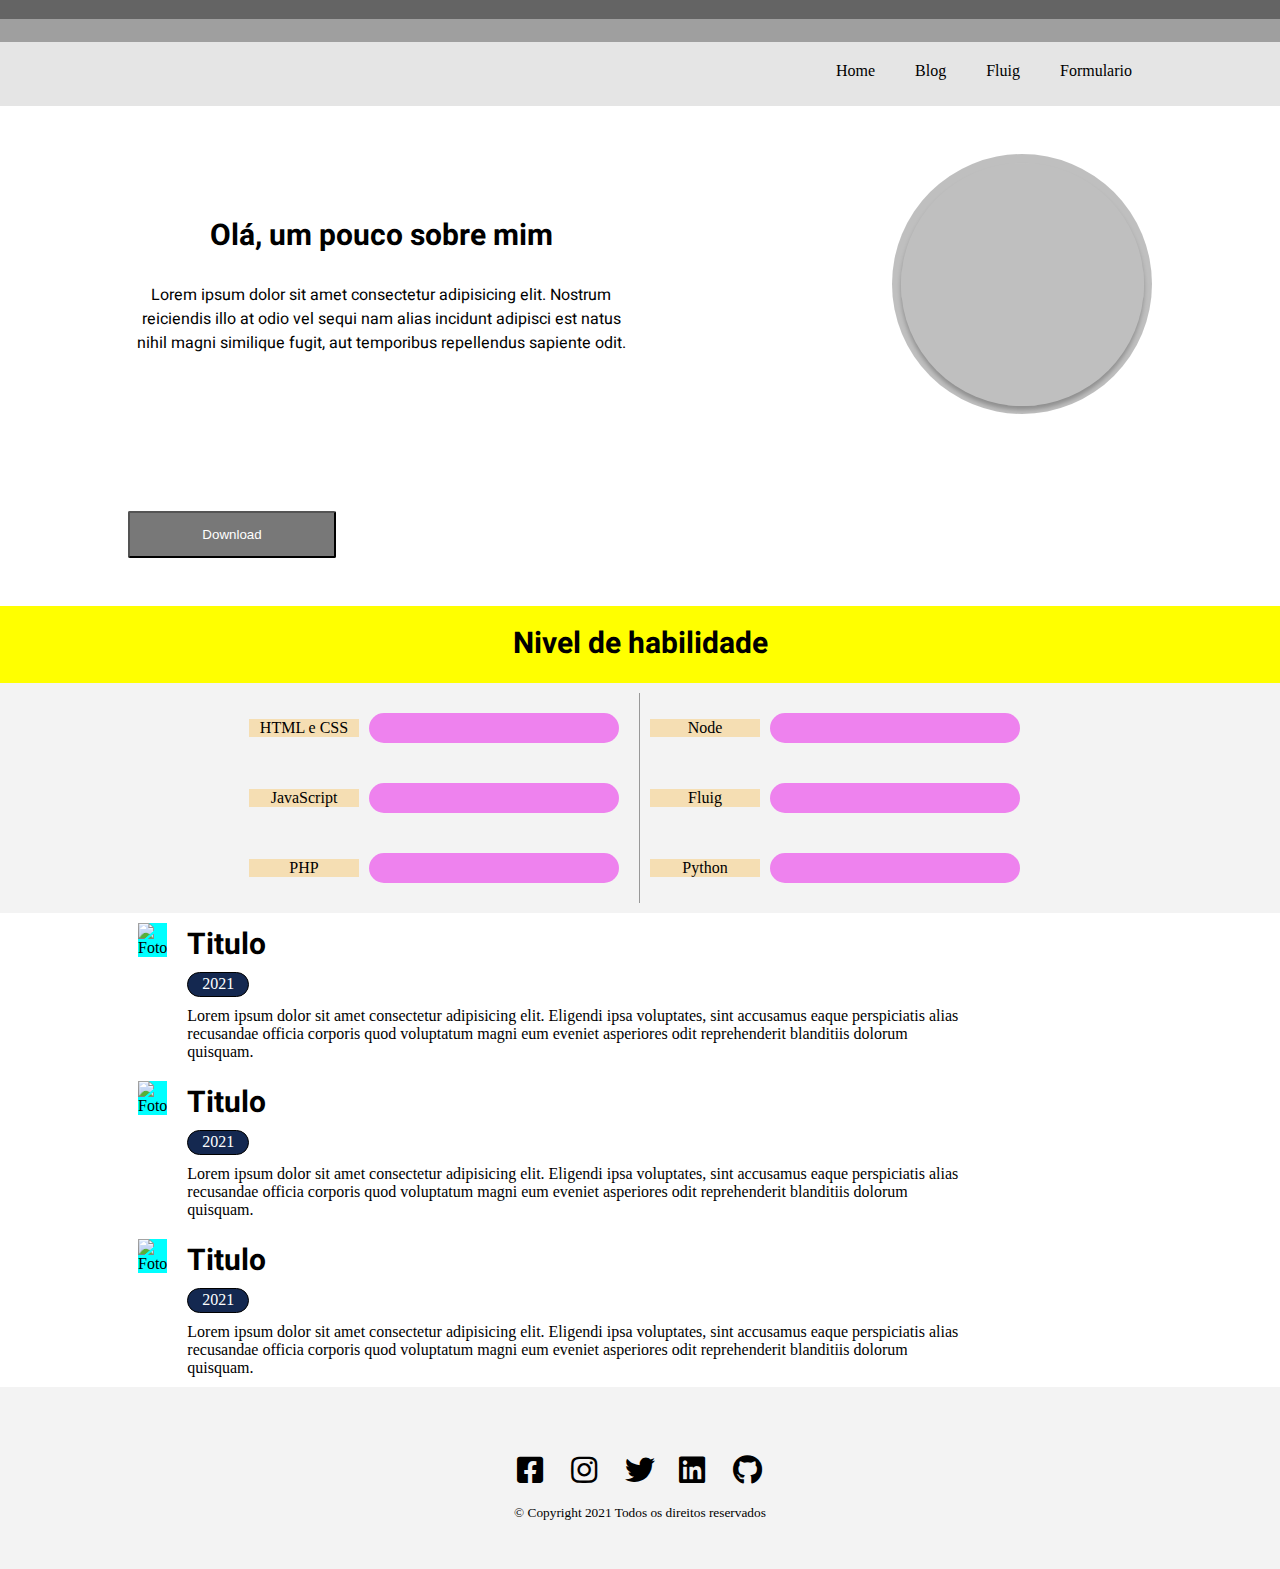
==== index.html @ 0ca80c36 "Rename Index.htm to index.html" ====
<!DOCTYPE html>
<html lang="pt-br">

<head>
    <meta charset="UTF-8">
    <meta http-equiv="X-UA-Compatible" content="IE=edge">
    <meta name="viewport" content="width=device-width, initial-scale=1.0">
    <link rel="stylesheet" href="style.css">
    <link rel="stylesheet" href="https://cdnjs.cloudflare.com/ajax/libs/font-awesome/5.11.2/css/all.css">
    <title>Portifolio</title>
</head>

<body>
    <div class="corpo">
        <nav class="menu">
            <div class="linha1">
                <div class="linha2"></div>
            </div>
            <ul class="navegacao">
                <li><a href="Home.html">Home</a></li>
                <li><a href="blog.html">Blog</a></li>
                <li><a href="fluig.html">Fluig</a></li>
                <li><a href="Formulario.html">Formulario</a></li>
            </ul>
        </nav>
        <div class="resumoConteiner">
            <div class="resumo">
                <div class="tituloResumo">
                    <h1>Olá, um pouco sobre mim </h1>
                    <p>Lorem ipsum dolor sit amet consectetur adipisicing elit. Nostrum reiciendis illo at odio vel
                        sequi nam alias incidunt adipisci est natus nihil magni similique fugit, aut temporibus
                        repellendus sapiente odit.</p>
                </div>
                <div class="curriculo">
                    <button>Download</button>
                </div>
                <div class="foto">
                    <img src="https://news.artnet.com/app/news-upload/2021/09/Yuga-Labs-Bored-Ape-Yacht-Club-4466.jpg"
                        alt="" srcset="">
                </div>
            </div>
        </div>
        <div class="experiencias">
            <div class="tituloExp">
                <h1>Nivel de habilidade </h1>
            </div>
            <div class="exp1">
                <div class="htmlCss">
                    <p>HTML e CSS</p>
                    <div class="barraExp"></div>
                </div>
                <div class="javaScript">
                    <p>JavaScript</p>
                    <div class="barraExp"></div>
                </div>
                <div class="php">
                    <p>PHP</p>
                    <div class="barraExp"></div>
                </div>
            </div>
            <div class="exp2">
                <div class="node">
                    <p>Node</p>
                    <div class="barraExp"></div>
                </div>
                <div class="fluig">
                    <p>Fluig</p>
                    <div class="barraExp"></div>
                </div>
                <div class="python">
                    <p>Python</p>
                    <div class="barraExp"></div>
                </div>
            </div>
        </div>
        <div class="trabalhos">
            <div class="trabalho">
                <div class="imagemTrabalho">
                    <img src="https://lh3.googleusercontent.com/0zOSheuS9qYJbH9PkOoT8zc-0xHTdUNmuPfy4G4qFysNWO4Qw0OaiXEUdDNK6f1HnyZ8DAhW-8MjW9OBzu1gxWhI-wFsS5oexDFwaYo"
                        alt="Foto">
                </div>
                <div class="infoTrabalho">
                    <h1>Titulo</h1>
                    <p class="data">2021</p>
                    <p>Lorem ipsum dolor sit amet consectetur adipisicing elit. Eligendi ipsa voluptates, sint accusamus
                        eaque perspiciatis alias recusandae officia corporis quod voluptatum magni eum eveniet
                        asperiores odit reprehenderit blanditiis dolorum quisquam.</p>
                </div>
            </div>
            <div class="trabalho">
                <div class="imagemTrabalho">
                    <img src="https://lh3.googleusercontent.com/g2mJ4bVU15Tr0HHIky3BhHK86ujQiFmusAUDGuWm_XMJDY2-g6mj1IfNo3SXMFXO-S07M5A8Hch6yaFY2oxUbJnpFdUFqeahduLWTg"
                        alt="Foto">
                </div>
                <div class="infoTrabalho">
                    <h1>Titulo</h1>
                    <p class="data">2021</p>
                    <p>Lorem ipsum dolor sit amet consectetur adipisicing elit. Eligendi ipsa voluptates, sint accusamus
                        eaque perspiciatis alias recusandae officia corporis quod voluptatum magni eum eveniet
                        asperiores odit reprehenderit blanditiis dolorum quisquam.</p>
                </div>
            </div>
            <div class="trabalho">
                <div class="imagemTrabalho">
                    <img src="https://lh3.googleusercontent.com/9WkSu8CP7gZjaEmUy8cpaKG3mK6ScHeEDvQf8driDoRxuxy4GPAs_W_Dn_DQascQSGDkdUL4cjmsnRrL6xN-NDp-s_RNwN5pxiCo"
                        alt="Foto">
                </div>
                <div class="infoTrabalho">
                    <h1>Titulo</h1>
                    <p class="data">2021</p>
                    <p>Lorem ipsum dolor sit amet consectetur adipisicing elit. Eligendi ipsa voluptates, sint accusamus
                        eaque perspiciatis alias recusandae officia corporis quod voluptatum magni eum eveniet
                        asperiores odit reprehenderit blanditiis dolorum quisquam.</p>
                </div>
            </div>
            
        </div>
        <div class="rodape ">
            <div class="icones">
                <i class="fab fa-facebook-square"></i>
                <i class="fab fa-instagram"></i>
                <i class="fab fa-twitter"></i>
                <i class="fab fa-linkedin"></i>
                <i class="fab fa-github"></i>
            </div>
            <small class="copyRight">&copy; Copyright 2021 Todos os direitos reservados</small>
        </div>
       
    </div>
</body>

</html>
---- style.css ----
@import url("https://fonts.googleapis.com/css2?family=Heebo:wght@500&display=swap");
*{
    margin: 0;
    padding: 0;
    box-sizing: border-box;

}
body{
    
}

/*Pagina Home Inicio*/

.corpo{
    height: 100%;
    margin: auto;
    background-color: white;
    display: flex;
    flex-direction: column;
    align-items: center;
}

/*Menu inicio*/

.menu{
    width: 100%;
    background-color:#E5E5E5;
    
}
.menu .linha1{
    height: 42px;
    background-color: #9F9F9F;
}
.menu .linha1 .linha2{
    width: 100;
    height: 19px;
    background-color: #646464;
}

.menu .navegacao{
    margin: auto;
    width: 80%;
    display: flex;
    justify-content: end;
    list-style: none;
}
.navegacao li{
    
    height: 64px;
    padding: 20px;
}
.navegacao li a{
    text-decoration: none;
    color: black;
}
 
/*Menu Fim*/

/*Resumo inicio*/
.resumoConteiner{
    width: 100%;
    background-color:#ffffff;
    display: flex;
    flex-direction: column;
    align-items: center;
}
.resumo{
    width: 80%;
    height: 500px;
    display: grid;
    grid-template-columns: 3fr 1fr;
    align-items: center;
}
.resumo .tituloResumo{
    font-family: Heebo;
    width: 506px;
    text-align: center;
}
.resumo .tituloResumo h1{
    font-family: Heebo;
    font-style: normal;
    font-weight: bold;
    font-size: 30px;
    line-height: 44px;
}
.resumo .tituloResumo p{
    margin-top: 25px;
    font-family: Heebo;
    font-style: normal;
    font-weight: normal;
}
.curriculo{
    grid-column: 1;
}
.curriculo button{
    width: 208px;
    height: 47px;
    border-radius: 2px;
    color: white;
    background-color:#787878
   
    
}
.foto{
    width: 260px;
    height: 260px;
    background-color: rgba(0, 0, 0, 0.25);
    display: flex;
    justify-content: center;
    align-items: center;
    border-radius: 50%;
    grid-column: 2;
    grid-row: 1;
    grid-column-start: 2;
    grid-column-end:2 ;
   
}
.foto img{
   
    border-radius: 50%;
    width: 243px;
    height: 243px;
    box-shadow: 0px 4px 4px rgba(0, 0, 0, 0.25);
    grid-column: 2;
}
/*Resumo Fim*/

/*Exp inicio*/
.experiencias{
   width: 100%;
    background-color: #F3F3F3;
    display: grid;
    grid-template-columns: 1fr 1fr;
    grid-template-rows: 1fr 3fr;
}
.experiencias .tituloExp{
    display: flex;
    justify-content: center;
    align-items: center;
    background-color: yellow;
    width: 100%;
    height: 100%;
    grid-column-start:1 ;
    grid-column-end: 3;
}
.experiencias .tituloExp h1{
    font-family: Heebo;
    font-style: normal;
    font-weight: bold;
    font-size: 30px;
    line-height: 44px;
   
}
.exp1{
    margin-top: 10px;
    margin-bottom: 10px;
    justify-content: center;
    display: flex;
    flex-direction: column;
    align-items: flex-end;
    border-right: solid 1px #989898;

}
.exp2{
    margin-top: 10px;
    margin-bottom: 10px;
    display: flex;
    flex-direction: column;
    justify-content: center;
    align-items: flex-start;
}
.exp1 div p , .exp2 div p{
    width: 110px;
    background-color: wheat;
    text-align: center;
    
}
.exp1 div, .exp2 div {
    display: flex;
    align-items: center;
    margin: 10px;
}

.exp1{
    grid-column: 1;
}
.exp2{
    grid-column: 2;
    grid-row: 2;
}

.barraExp{
    width: 250px;
    height: 30px;
    border-radius: 50px;
    background-color: violet;
}

.htmlCss, 
.javaScript,
.php,
.node,
.fluig,
.python{
    display: flex;
}
/*Exp fim*/

/*Trabalhos inicio*/

.trabalhos{
    width: 80%;
    background-color: white;
}
.trabalho{
    
    display: flex;
    width: 858px;
}
.trabalho div{
    padding: 10px;
}
.trabalho .infoTrabalho p:last-child{
    margin-top: 10px;
    
}
.trabalho .imagemTrabalho img{
    width: 246px;
    height: 180px;
    background-color: aqua;
}

.trabalho .infoTrabalho h1{
    width: 307px;
    height: 44px;
    left: 410px;
    top: 1036px;
    font-family: Heebo;
    font-style: normal;
    font-weight: bold;
    font-size: 30px;
    line-height: 44px;
}

.trabalho .imagemTrabalho p{
    width: 594px;
    height: 93px;
    left: 410px;
    top: 1147px;
    font-family: Heebo;
    font-style: normal;
    font-weight: normal;
    font-size: 16px;
    line-height: 23px;
    color: #21243D;
}

.infoTrabalho .data{
    display: flex;
    justify-content: center;
    align-items: center;
    Width: 62px;
    Height: 25px;
    border: 1px solid black;
    background-color: #142850;
    color: white;
    border-radius: 50px;
    margin-top: 5px;
}
/*Trabalhos Fim*/

/*Rodape inicio*/

.rodape{
    display: flex;
    justify-content: center;
    align-items: center;
    flex-direction: column;
    background-color: #F3F3F3;
    width: 100%;
    Height: 182px;
   
}
.rodape div{
    margin: 10px;
}

.rodape .icones i{
    margin: 10px;
    font-size: 30px;
    Width: 30px;
    Height: 30px;
}

/*Rodape fim*/

/*Pagina Home Fim*/

/*Pagina Blog inicio*/

.blog{
    display: flex;
    flex-direction: column;
    align-items: center;
    width: 80%;
    margin: 10px;

    
}
.blogTitulo{
    display: flex;
    width: 55%;
    height: 54px;
    font-family: Heebo;
    font-style: normal;
    font-weight: bold;
    font-size: 44px;
    line-height: 60px;
    color: #21243D;
}
.poste{
    border-bottom: 1px solid black;
    
}
.poste:last-child{
    margin-bottom: 50px;
}
.poste .infoPoste{
   margin-bottom: 15px;
}
.infoPoste .posteData{
    width: 100px;
}
.blogRodape{
  
    bottom: 0;
  
}

/*Pagina Blog Fim*/

/*Pagina Formulario Inicio*/




.formulario{
    background-color: white;
    display: flex;
    flex-direction: column;
    align-items: center;
}
.tituloRelatorio{
    width: 90%;
    height: 109px;
    background: #F3F3F3;
    border: 1px solid #7A7A7A;
    box-sizing: border-box;
    border-radius: 10px;
    display: flex;
    align-items: center;
    justify-content: center;
    margin-bottom: 38px;
}
.tituloRelatorio h1{
    font-family: Heebo;
    font-style: normal;
    font-weight: bold;
    font-size: 48px;
    line-height: 70px;
    text-align: center;
    color: #575757;
}
.solicitante{
    background-color: white;
    width: 90%;
}
.tituloSolicitante{
    text-align: center;
}
.infSolicitante{
    display: flex;
    flex-direction: column;
    border: 1px solid #7A7A7A;
    box-sizing: border-box;
    border-radius: 10px;
  
}
.caixaLabel{
    margin: 45px;
}
.infSolicitante div label{
    width: 108px;
    height: 25px;
    font-family: Heebo;
    font-style: normal;
    font-weight: 500;
    font-size: 14px;
    line-height: 21px;
    color: #7A7A7A;
}
.infSolicitante div label input , .linha input , .linha select{
    width: 100%;
    height: 31px;
    border: 1px solid #989898;
    box-sizing: border-box;
    border-radius: 10px;
}

.adicionarCampo {
    position: relative;
    background-color: white;
    width: 100%;
    text-align: center;
    margin-top: 64px;
    padding-bottom: 5px;
    
}
.adicionarCampo i{
    margin-right: 25px;
    font-size: large;
    font-style: normal;
    font-weight: bold;
    color: #FFFFFF;
}
.adicionarCampo button{
    position: absolute;
    height: 36px;
    width: 153px;
    top: 0px;
    right: 99px;
    background: #71AA70;
    border-radius: 10px;
    font-size: large;
    float: right;
    font-family: Heebo;
    font-style: normal;
    font-weight: bold;
    color: #FFFFFF;
   
}
.containerDespesas{
    width: 90%;
    border: 1px solid black;
    padding: 50px;
    border-radius: 10px;
    
}
.categoriaDespesas ,.linha{
   width: 100%;
   display: grid;
   grid-template-columns: 45px 1fr 2fr 1fr 1fr 1fr ;
   column-gap: 20px;
}
.categoriaDespesas{
   text-align: center;
}
.categoriaDespesas .categoria{
   grid-column: 2;
}
.linha{
   margin-bottom: 28px;
}
.linha button{
    width: 44px;
    height: 31px;
    background: #D45757;
    border: 1px solid #D45757;
    box-sizing: border-box;
    border-radius: 10px;
}
.linha button i {
   font-size: x-large;
   text-align: center;
   color: white;
}

.totalDespesas{
display: flex;
justify-content: flex-end;
align-items: center;
width: 90%;
font-family: Heebo;
font-style: normal;
font-weight: 500;
font-size: 20px;
text-align: center;

color: #7A7A7A;
}
.totalDespesas p{
margin-left: 25px;
width: 184px;
height: 49px;
background: #F3F3F3;
border: 1px solid #575757;
box-sizing: border-box;
border-radius: 10px;
display: flex;
align-items: center;
justify-content: center;
}

.caixaAcoes{
margin-top: 46px;
width: 90%;
height: 106px;
background: #C4C4C4;
border: 1px solid #7A7A7A;
box-sizing: border-box;
border-radius: 10px;
display: flex;
align-items: center;
margin-bottom: 150px;
}
.caixaAcoes h1{
width: 25%;
font-family: Heebo;
font-style: normal;
font-weight: bold;
font-size: 36px;
line-height: 53px;
text-align: center;
color: #FFFFFF;
}
.caixaAcoes div{
width: 100%;
height: 106px;
background: #FFFFFF;
border: 1px solid #7A7A7A;
box-sizing: border-box;
border-radius: 10px;
display: flex;
align-items: center;
justify-content: space-around;
}
.caixaAcoes div button{
width: 208px;
height: 56px;
border-radius: 10px;
font-family: Heebo;
font-style: normal;
font-weight: bold;
font-size: 24px;
line-height: 35px;
text-align: center;
color: #FFFFFF;
}
.limpar{
background: #EEB764;
}
.cancelar{
background: #D45757;
}
.enviar{
background: #71AA70;
}



/*Fim despesas*/

/*Pagina Formulario Fim*/
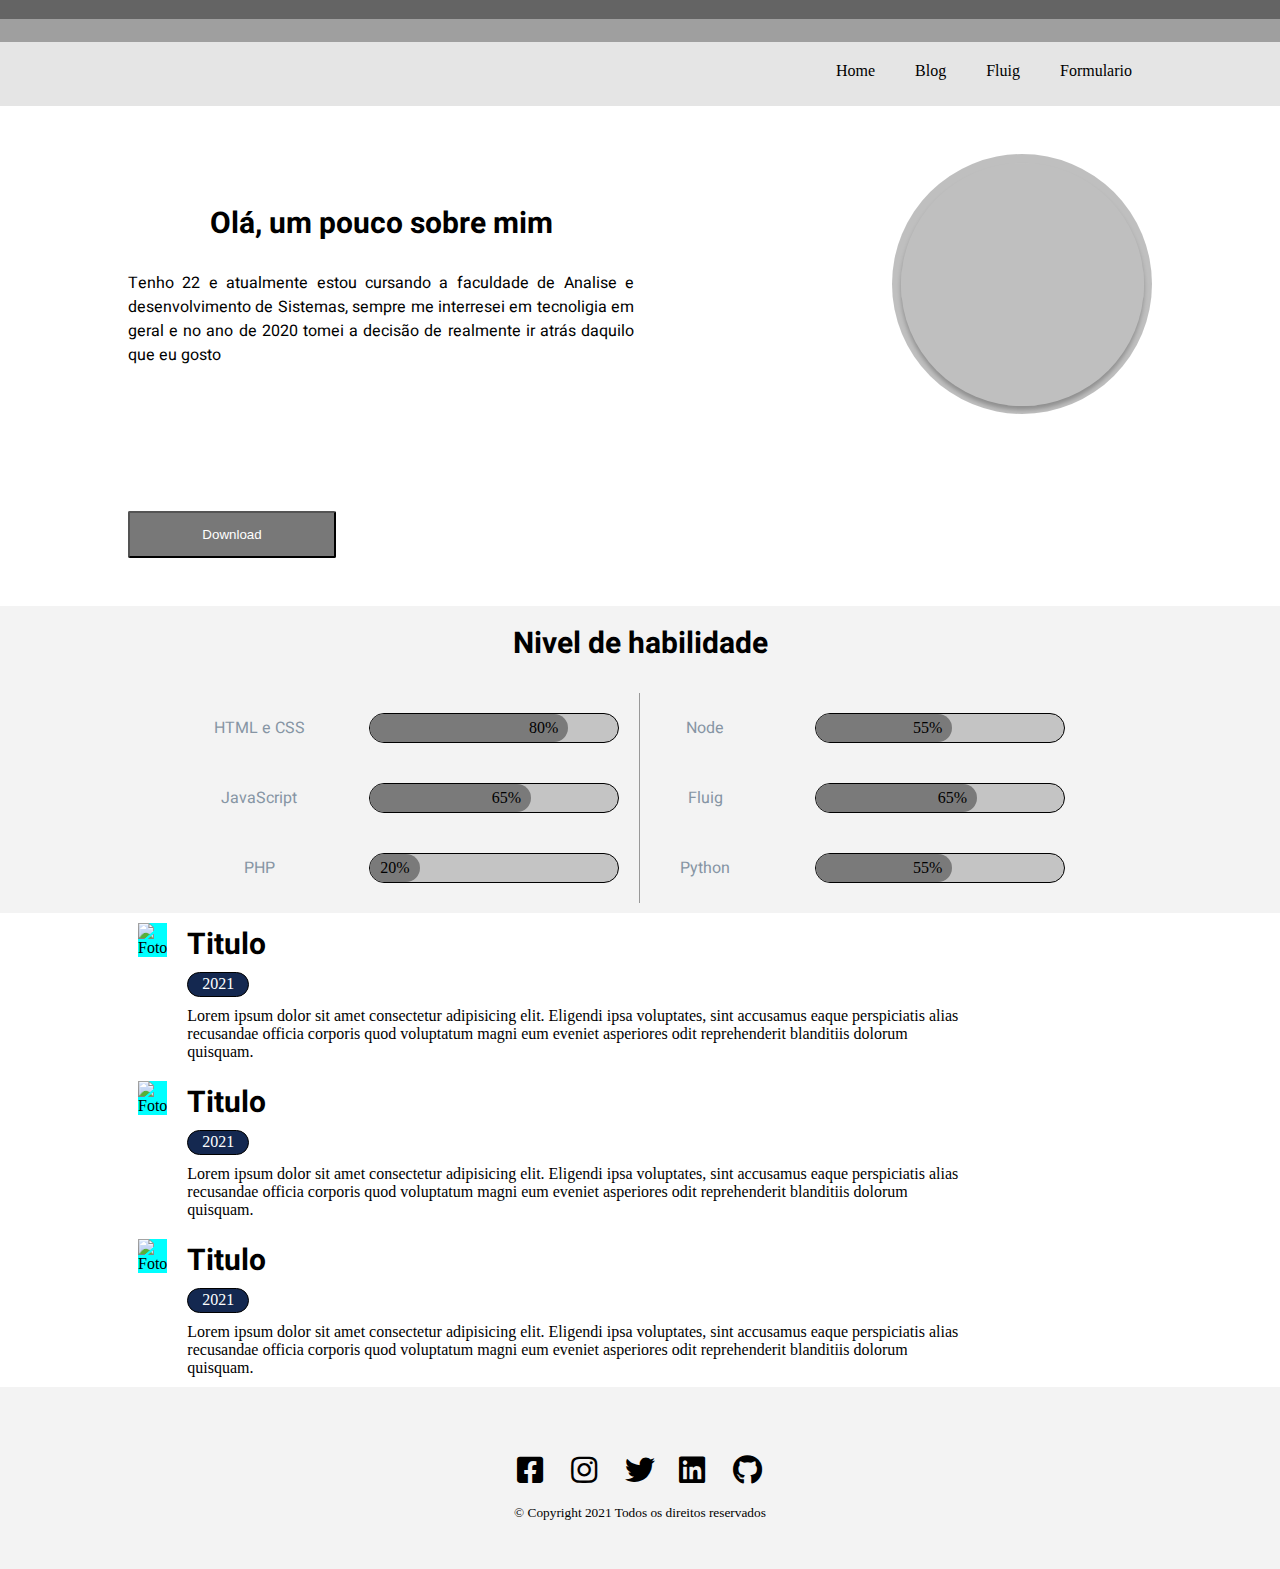
==== commit 65e3a098: "Merge branch 'main' of https://github.com/JonathanPventura/TotvsCurso" ====
--- a/index.html
+++ b/index.html
@@ -7,6 +7,8 @@
     <meta name="viewport" content="width=device-width, initial-scale=1.0">
     <link rel="stylesheet" href="style.css">
     <link rel="stylesheet" href="https://cdnjs.cloudflare.com/ajax/libs/font-awesome/5.11.2/css/all.css">
+    <script src="https://ajax.googleapis.com/ajax/libs/jquery/3.6.0/jquery.min.js"></script>
+    <script src="main.js"></script>
     <title>Portifolio</title>
 </head>
 
@@ -17,7 +19,7 @@
                 <div class="linha2"></div>
             </div>
             <ul class="navegacao">
-                <li><a href="Home.html">Home</a></li>
+                <li><a href="Index.html">Home</a></li>
                 <li><a href="blog.html">Blog</a></li>
                 <li><a href="fluig.html">Fluig</a></li>
                 <li><a href="Formulario.html">Formulario</a></li>
@@ -27,15 +29,13 @@
             <div class="resumo">
                 <div class="tituloResumo">
                     <h1>Olá, um pouco sobre mim </h1>
-                    <p>Lorem ipsum dolor sit amet consectetur adipisicing elit. Nostrum reiciendis illo at odio vel
-                        sequi nam alias incidunt adipisci est natus nihil magni similique fugit, aut temporibus
-                        repellendus sapiente odit.</p>
+                    <p style="text-align: justify;">Tenho 22 e atualmente estou cursando a faculdade de Analise e desenvolvimento de Sistemas, sempre me interresei em tecnoligia em geral e no ano de 2020 tomei a decisão de realmente ir atrás daquilo que eu gosto  </p>
                 </div>
                 <div class="curriculo">
                     <button>Download</button>
                 </div>
                 <div class="foto">
-                    <img src="https://news.artnet.com/app/news-upload/2021/09/Yuga-Labs-Bored-Ape-Yacht-Club-4466.jpg"
+                    <img src=""
                         alt="" srcset="">
                 </div>
             </div>
@@ -47,29 +47,29 @@
             <div class="exp1">
                 <div class="htmlCss">
                     <p>HTML e CSS</p>
-                    <div class="barraExp"></div>
+                    <div class="barraExp"><span>80%</span></div>
                 </div>
                 <div class="javaScript">
                     <p>JavaScript</p>
-                    <div class="barraExp"></div>
+                    <div class="barraExp"><span>65%</span></div>
                 </div>
                 <div class="php">
                     <p>PHP</p>
-                    <div class="barraExp"></div>
+                    <div class="barraExp"><span>20%</span></div>
                 </div>
             </div>
             <div class="exp2">
                 <div class="node">
                     <p>Node</p>
-                    <div class="barraExp"></div>
+                    <div class="barraExp"><span>55%</span></div>
                 </div>
                 <div class="fluig">
                     <p>Fluig</p>
-                    <div class="barraExp"></div>
+                    <div class="barraExp"><span>65%</span></div>
                 </div>
                 <div class="python">
                     <p>Python</p>
-                    <div class="barraExp"></div>
+                    <div class="barraExp"><span>55%</span></div>
                 </div>
             </div>
         </div>
--- a/style.css
+++ b/style.css
@@ -137,7 +137,7 @@
     display: flex;
     justify-content: center;
     align-items: center;
-    background-color: yellow;
+    background-color: #F3F3F3;
     width: 100%;
     height: 100%;
     grid-column-start:1 ;
@@ -171,8 +171,14 @@
 }
 .exp1 div p , .exp2 div p{
     width: 110px;
-    background-color: wheat;
+    color: #8695A4;
     text-align: center;
+    margin: 0 45px 0 0;
+    font-family: Heebo;
+    font-style: normal;
+    font-weight: normal;
+
+    
     
 }
 .exp1 div, .exp2 div {
@@ -193,17 +199,72 @@
     width: 250px;
     height: 30px;
     border-radius: 50px;
-    background-color: violet;
-}
-
-.htmlCss, 
-.javaScript,
-.php,
-.node,
-.fluig,
-.python{
-    display: flex;
-}
+    border: 1px solid black;
+    background-color: #C4C4C4;
+    
+ 
+   
+}
+.barraExp span{
+    display: flex;
+    align-items: center;
+    justify-content: end;
+    text-align: center;
+    padding-right: 10px;
+    
+    
+}
+
+.javaScript .barraExp span{
+    border-radius: 50px;
+    width: 65%;
+    height: 100%;
+    background-color: #7A7A7A;
+    margin: 0;
+ 
+}
+.php .barraExp span{
+    border-radius: 50px;
+    width: 20%;
+    height: 100%;
+    background-color: #7A7A7A;
+    margin: 0;
+ 
+}
+.node .barraExp span{
+    border-radius: 50px;
+    width: 55%;
+    height: 100%;
+    background-color: #7A7A7A;
+    margin: 0;
+ 
+}
+.fluig .barraExp span{
+    border-radius: 50px;
+    width: 65%;
+    height: 100%;
+    background-color: #7A7A7A;
+    margin: 0;
+ 
+}
+.python .barraExp span{
+    border-radius: 50px;
+    width: 55%;
+    height: 100%;
+    background-color: #7A7A7A;
+    margin: 0;
+ 
+}
+.htmlCss .barraExp span{
+    border-radius: 50px;
+    width: 80%;
+    height: 100%;
+    background-color: #7A7A7A;
+    margin: 0;
+ 
+}
+
+
 /*Exp fim*/
 
 /*Trabalhos inicio*/
@@ -375,6 +436,7 @@
     background-color: white;
     width: 90%;
 }
+
 .tituloSolicitante{
     text-align: center;
 }
@@ -389,6 +451,7 @@
 .caixaLabel{
     margin: 45px;
 }
+
 .infSolicitante div label{
     width: 108px;
     height: 25px;
@@ -399,6 +462,7 @@
     line-height: 21px;
     color: #7A7A7A;
 }
+
 .infSolicitante div label input , .linha input , .linha select{
     width: 100%;
     height: 31px;
@@ -562,3 +626,21 @@
 
 /*Pagina Formulario Fim*/
 
+.modalteste{
+    display: none;
+}
+.total, .valorTotal{
+    text-align: center;
+}
+
+.selected  input{
+    border: 1px solid red;
+}
+.selected input:last-child{
+    background-color: rgb(240, 140, 140);
+    color: black;
+    font-weight: 700;
+    
+}
+
+
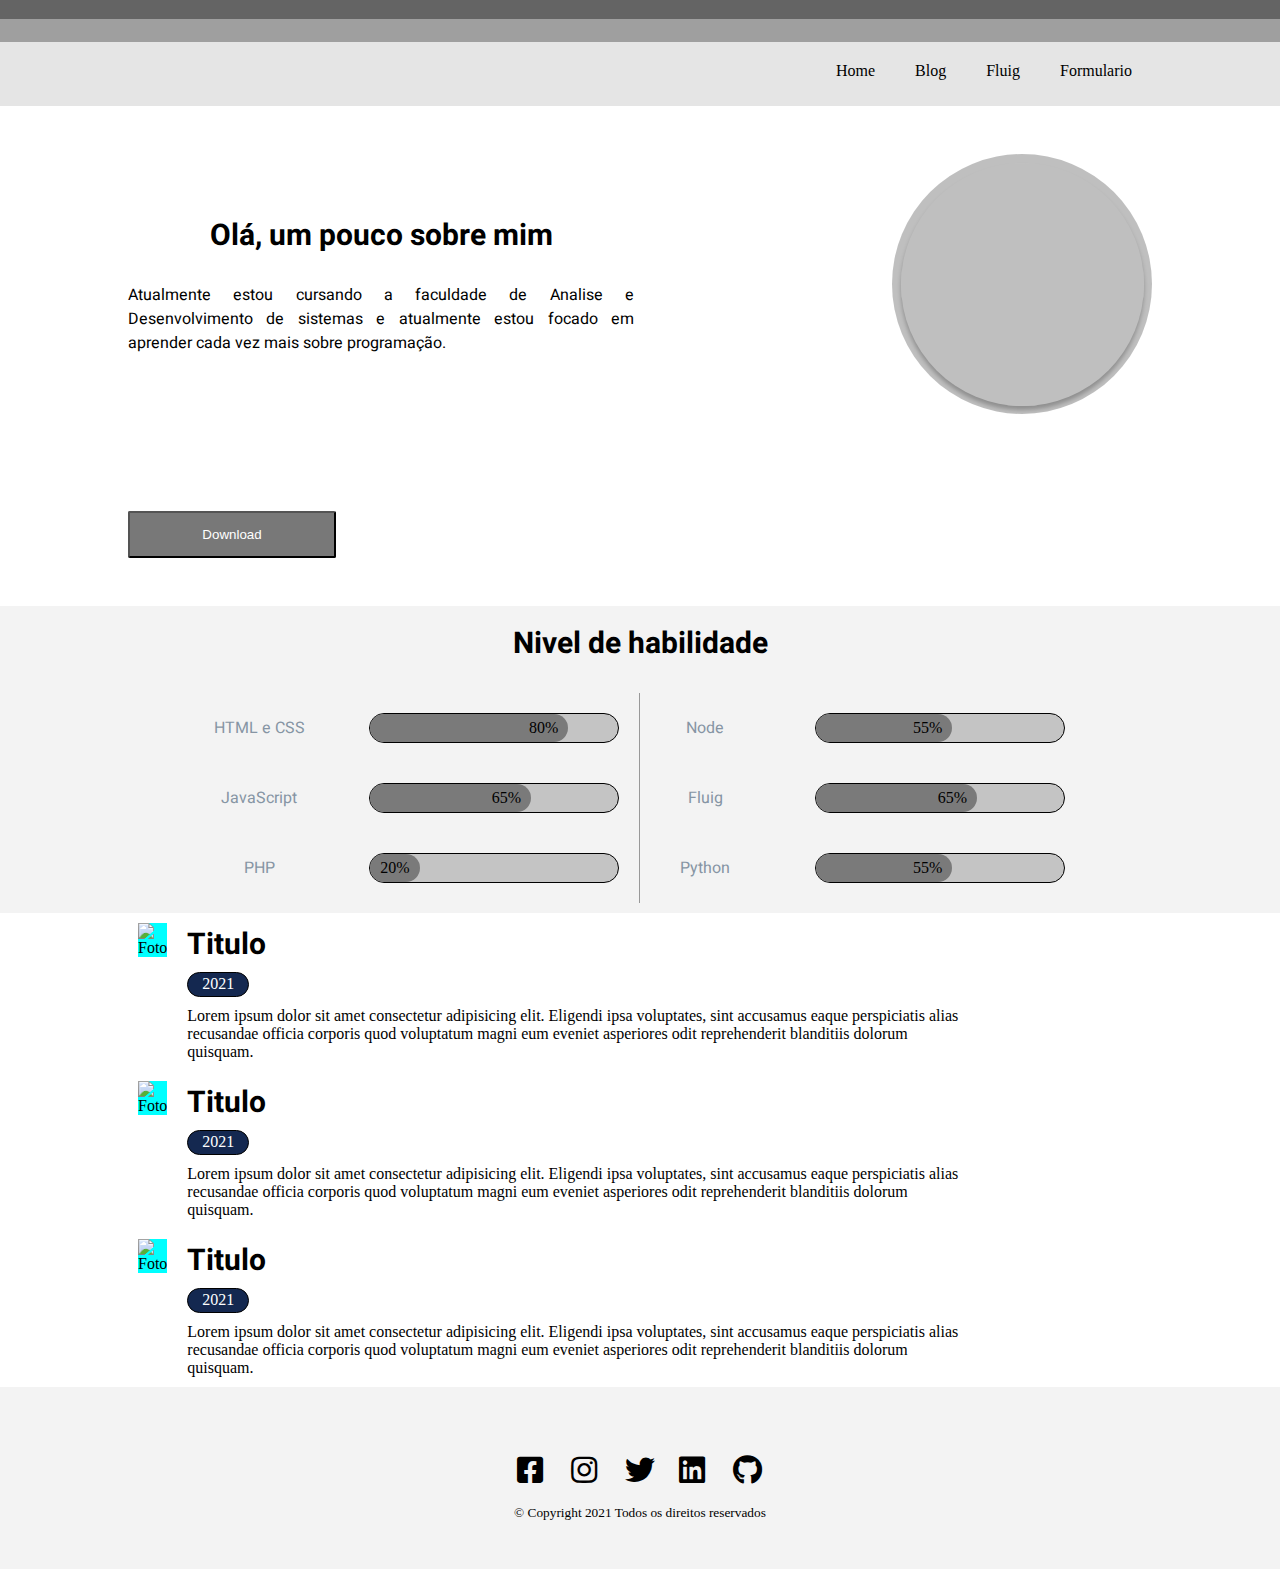
==== commit 1c91d059: "fim" ====
--- a/index.html
+++ b/index.html
@@ -29,13 +29,13 @@
             <div class="resumo">
                 <div class="tituloResumo">
                     <h1>Olá, um pouco sobre mim </h1>
-                    <p style="text-align: justify;">Tenho 22 e atualmente estou cursando a faculdade de Analise e desenvolvimento de Sistemas, sempre me interresei em tecnoligia em geral e no ano de 2020 tomei a decisão de realmente ir atrás daquilo que eu gosto  </p>
+                    <p style="text-align: justify;">Atualmente estou cursando a faculdade de Analise e Desenvolvimento de sistemas e atualmente estou focado em aprender cada vez mais sobre programação.   </p>
                 </div>
                 <div class="curriculo">
                     <button>Download</button>
                 </div>
                 <div class="foto">
-                    <img src=""
+                    <img src="https://lh3.googleusercontent.com/NPLxBf7-uDJStQ0zWDEtSTIsVxM96ycjLN9yBIKp3-DQW17V0RWuXzmPKmo4-_WPvXn9Qore6B58QE4j0_pl8LCVSDRkG6AsYYOulsg=w600"
                         alt="" srcset="">
                 </div>
             </div>
--- a/style.css
+++ b/style.css
@@ -644,3 +644,17 @@
 }
 
 
+
+.bordaVideo{
+    width: 1200px;
+    height: 800px;
+    display: flex;
+    justify-content: center;
+    align-items: center;
+    
+    
+}
+.bordaVideo iframe{
+    width: 1150.66px;
+    height: 638.21px;
+}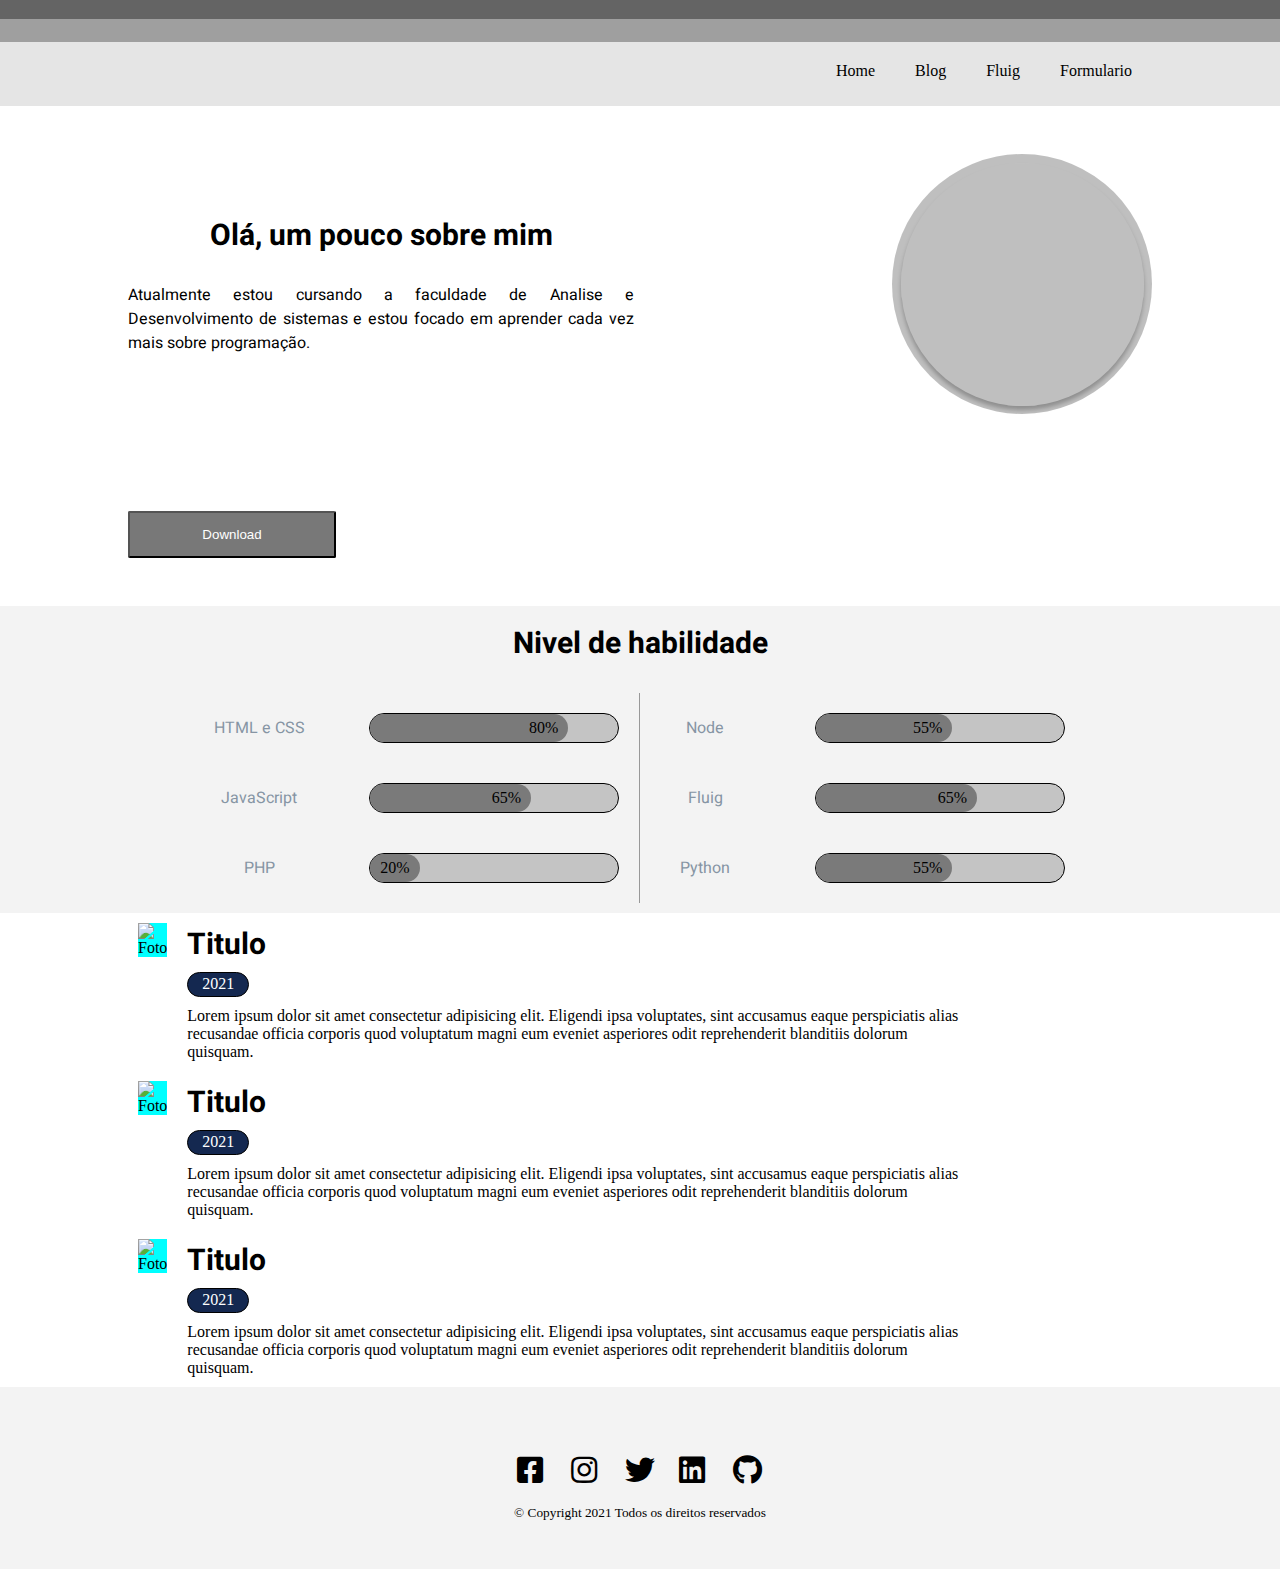
==== commit 0f8b9976: "Ajustes" ====
--- a/index.html
+++ b/index.html
@@ -1,132 +1,127 @@
 <!DOCTYPE html>
 <html lang="pt-br">
-
-<head>
-    <meta charset="UTF-8">
-    <meta http-equiv="X-UA-Compatible" content="IE=edge">
-    <meta name="viewport" content="width=device-width, initial-scale=1.0">
-    <link rel="stylesheet" href="style.css">
-    <link rel="stylesheet" href="https://cdnjs.cloudflare.com/ajax/libs/font-awesome/5.11.2/css/all.css">
-    <script src="https://ajax.googleapis.com/ajax/libs/jquery/3.6.0/jquery.min.js"></script>
-    <script src="main.js"></script>
-    <title>Portifolio</title>
-</head>
-
-<body>
-    <div class="corpo">
-        <nav class="menu">
-            <div class="linha1">
-                <div class="linha2"></div>
-            </div>
-            <ul class="navegacao">
-                <li><a href="Index.html">Home</a></li>
-                <li><a href="blog.html">Blog</a></li>
-                <li><a href="fluig.html">Fluig</a></li>
-                <li><a href="Formulario.html">Formulario</a></li>
-            </ul>
-        </nav>
-        <div class="resumoConteiner">
-            <div class="resumo">
-                <div class="tituloResumo">
-                    <h1>Olá, um pouco sobre mim </h1>
-                    <p style="text-align: justify;">Atualmente estou cursando a faculdade de Analise e Desenvolvimento de sistemas e atualmente estou focado em aprender cada vez mais sobre programação.   </p>
+    <head>
+        <meta charset="UTF-8">
+        <meta http-equiv="X-UA-Compatible" content="IE=edge">
+        <meta name="viewport" content="width=device-width, initial-scale=1.0">
+        <link rel="stylesheet" href="style.css">
+        <link rel="stylesheet" href="https://cdnjs.cloudflare.com/ajax/libs/font-awesome/5.11.2/css/all.css">
+        <script src="https://ajax.googleapis.com/ajax/libs/jquery/3.6.0/jquery.min.js"></script>
+        <script src="main.js"></script>
+        <title>Portifolio</title>
+    </head>
+    <body>
+        <div class="corpo">
+            <nav class="menu">
+                <div class="linha1">
+                    <div class="linha2"></div>
                 </div>
-                <div class="curriculo">
-                    <button>Download</button>
-                </div>
-                <div class="foto">
-                    <img src="https://lh3.googleusercontent.com/NPLxBf7-uDJStQ0zWDEtSTIsVxM96ycjLN9yBIKp3-DQW17V0RWuXzmPKmo4-_WPvXn9Qore6B58QE4j0_pl8LCVSDRkG6AsYYOulsg=w600"
-                        alt="" srcset="">
+                <ul class="navegacao">
+                    <li><a href="index.html">Home</a></li>
+                    <li><a href="blog.html">Blog</a></li>
+                    <li><a href="fluig.html">Fluig</a></li>
+                    <li><a href="Formulario.html">Formulario</a></li>
+                </ul>
+            </nav>
+            <div class="resumoConteiner">
+                <div class="resumo">
+                    <div class="tituloResumo">
+                        <h1>Olá, um pouco sobre mim </h1>
+                        <p style="text-align: justify;">Atualmente estou cursando a faculdade de Analise e Desenvolvimento de sistemas e estou focado em aprender cada vez mais sobre programação.   </p>
+                    </div>
+                    <div class="curriculo">
+                        <button>Download</button>
+                    </div>
+                    <div class="foto">
+                        <img src="https://lh3.googleusercontent.com/NPLxBf7-uDJStQ0zWDEtSTIsVxM96ycjLN9yBIKp3-DQW17V0RWuXzmPKmo4-_WPvXn9Qore6B58QE4j0_pl8LCVSDRkG6AsYYOulsg=w600"
+                            alt="" srcset="">
+                    </div>
                 </div>
             </div>
-        </div>
-        <div class="experiencias">
-            <div class="tituloExp">
-                <h1>Nivel de habilidade </h1>
-            </div>
-            <div class="exp1">
-                <div class="htmlCss">
-                    <p>HTML e CSS</p>
-                    <div class="barraExp"><span>80%</span></div>
+            <div class="experiencias">
+                <div class="tituloExp">
+                    <h1>Nivel de habilidade </h1>
                 </div>
-                <div class="javaScript">
-                    <p>JavaScript</p>
-                    <div class="barraExp"><span>65%</span></div>
+                <div class="exp1">
+                    <div class="htmlCss">
+                        <p>HTML e CSS</p>
+                        <div class="barraExp"><span>80%</span></div>
+                    </div>
+                    <div class="javaScript">
+                        <p>JavaScript</p>
+                        <div class="barraExp"><span>65%</span></div>
+                    </div>
+                    <div class="php">
+                        <p>PHP</p>
+                        <div class="barraExp"><span>20%</span></div>
+                    </div>
                 </div>
-                <div class="php">
-                    <p>PHP</p>
-                    <div class="barraExp"><span>20%</span></div>
+                <div class="exp2">
+                    <div class="node">
+                        <p>Node</p>
+                        <div class="barraExp"><span>55%</span></div>
+                    </div>
+                    <div class="fluig">
+                        <p>Fluig</p>
+                        <div class="barraExp"><span>65%</span></div>
+                    </div>
+                    <div class="python">
+                        <p>Python</p>
+                        <div class="barraExp"><span>55%</span></div>
+                    </div>
                 </div>
             </div>
-            <div class="exp2">
-                <div class="node">
-                    <p>Node</p>
-                    <div class="barraExp"><span>55%</span></div>
+            <div class="trabalhos">
+                <div class="trabalho">
+                    <div class="imagemTrabalho">
+                        <img src="https://lh3.googleusercontent.com/0zOSheuS9qYJbH9PkOoT8zc-0xHTdUNmuPfy4G4qFysNWO4Qw0OaiXEUdDNK6f1HnyZ8DAhW-8MjW9OBzu1gxWhI-wFsS5oexDFwaYo"
+                            alt="Foto">
+                    </div>
+                    <div class="infoTrabalho">
+                        <h1>Titulo</h1>
+                        <p class="data">2021</p>
+                        <p>Lorem ipsum dolor sit amet consectetur adipisicing elit. Eligendi ipsa voluptates, sint accusamus
+                            eaque perspiciatis alias recusandae officia corporis quod voluptatum magni eum eveniet
+                            asperiores odit reprehenderit blanditiis dolorum quisquam.</p>
+                    </div>
                 </div>
-                <div class="fluig">
-                    <p>Fluig</p>
-                    <div class="barraExp"><span>65%</span></div>
+                <div class="trabalho">
+                    <div class="imagemTrabalho">
+                        <img src="https://lh3.googleusercontent.com/g2mJ4bVU15Tr0HHIky3BhHK86ujQiFmusAUDGuWm_XMJDY2-g6mj1IfNo3SXMFXO-S07M5A8Hch6yaFY2oxUbJnpFdUFqeahduLWTg"
+                            alt="Foto">
+                    </div>
+                    <div class="infoTrabalho">
+                        <h1>Titulo</h1>
+                        <p class="data">2021</p>
+                        <p>Lorem ipsum dolor sit amet consectetur adipisicing elit. Eligendi ipsa voluptates, sint accusamus
+                            eaque perspiciatis alias recusandae officia corporis quod voluptatum magni eum eveniet
+                            asperiores odit reprehenderit blanditiis dolorum quisquam.</p>
+                    </div>
                 </div>
-                <div class="python">
-                    <p>Python</p>
-                    <div class="barraExp"><span>55%</span></div>
+                <div class="trabalho">
+                    <div class="imagemTrabalho">
+                        <img src="https://lh3.googleusercontent.com/9WkSu8CP7gZjaEmUy8cpaKG3mK6ScHeEDvQf8driDoRxuxy4GPAs_W_Dn_DQascQSGDkdUL4cjmsnRrL6xN-NDp-s_RNwN5pxiCo"
+                            alt="Foto">
+                    </div>
+                    <div class="infoTrabalho">
+                        <h1>Titulo</h1>
+                        <p class="data">2021</p>
+                        <p>Lorem ipsum dolor sit amet consectetur adipisicing elit. Eligendi ipsa voluptates, sint accusamus
+                            eaque perspiciatis alias recusandae officia corporis quod voluptatum magni eum eveniet
+                            asperiores odit reprehenderit blanditiis dolorum quisquam.</p>
+                    </div>
+                </div>                
+            </div>
+            <div class="rodape ">
+                <div class="icones">
+                    <i class="fab fa-facebook-square"></i>
+                    <i class="fab fa-instagram"></i>
+                    <i class="fab fa-twitter"></i>
+                    <i class="fab fa-linkedin"></i>
+                    <i class="fab fa-github"></i>
                 </div>
-            </div>
+                <small class="copyRight">&copy; Copyright 2021 Todos os direitos reservados</small>
+            </div>       
         </div>
-        <div class="trabalhos">
-            <div class="trabalho">
-                <div class="imagemTrabalho">
-                    <img src="https://lh3.googleusercontent.com/0zOSheuS9qYJbH9PkOoT8zc-0xHTdUNmuPfy4G4qFysNWO4Qw0OaiXEUdDNK6f1HnyZ8DAhW-8MjW9OBzu1gxWhI-wFsS5oexDFwaYo"
-                        alt="Foto">
-                </div>
-                <div class="infoTrabalho">
-                    <h1>Titulo</h1>
-                    <p class="data">2021</p>
-                    <p>Lorem ipsum dolor sit amet consectetur adipisicing elit. Eligendi ipsa voluptates, sint accusamus
-                        eaque perspiciatis alias recusandae officia corporis quod voluptatum magni eum eveniet
-                        asperiores odit reprehenderit blanditiis dolorum quisquam.</p>
-                </div>
-            </div>
-            <div class="trabalho">
-                <div class="imagemTrabalho">
-                    <img src="https://lh3.googleusercontent.com/g2mJ4bVU15Tr0HHIky3BhHK86ujQiFmusAUDGuWm_XMJDY2-g6mj1IfNo3SXMFXO-S07M5A8Hch6yaFY2oxUbJnpFdUFqeahduLWTg"
-                        alt="Foto">
-                </div>
-                <div class="infoTrabalho">
-                    <h1>Titulo</h1>
-                    <p class="data">2021</p>
-                    <p>Lorem ipsum dolor sit amet consectetur adipisicing elit. Eligendi ipsa voluptates, sint accusamus
-                        eaque perspiciatis alias recusandae officia corporis quod voluptatum magni eum eveniet
-                        asperiores odit reprehenderit blanditiis dolorum quisquam.</p>
-                </div>
-            </div>
-            <div class="trabalho">
-                <div class="imagemTrabalho">
-                    <img src="https://lh3.googleusercontent.com/9WkSu8CP7gZjaEmUy8cpaKG3mK6ScHeEDvQf8driDoRxuxy4GPAs_W_Dn_DQascQSGDkdUL4cjmsnRrL6xN-NDp-s_RNwN5pxiCo"
-                        alt="Foto">
-                </div>
-                <div class="infoTrabalho">
-                    <h1>Titulo</h1>
-                    <p class="data">2021</p>
-                    <p>Lorem ipsum dolor sit amet consectetur adipisicing elit. Eligendi ipsa voluptates, sint accusamus
-                        eaque perspiciatis alias recusandae officia corporis quod voluptatum magni eum eveniet
-                        asperiores odit reprehenderit blanditiis dolorum quisquam.</p>
-                </div>
-            </div>
-            
-        </div>
-        <div class="rodape ">
-            <div class="icones">
-                <i class="fab fa-facebook-square"></i>
-                <i class="fab fa-instagram"></i>
-                <i class="fab fa-twitter"></i>
-                <i class="fab fa-linkedin"></i>
-                <i class="fab fa-github"></i>
-            </div>
-            <small class="copyRight">&copy; Copyright 2021 Todos os direitos reservados</small>
-        </div>
-       
-    </div>
-</body>
-
+    </body>
 </html>
--- a/style.css
+++ b/style.css
@@ -5,9 +5,6 @@
     box-sizing: border-box;
 
 }
-body{
-    
-}
 
 /*Pagina Home Inicio*/
 
@@ -36,7 +33,6 @@
     height: 19px;
     background-color: #646464;
 }
-
 .menu .navegacao{
     margin: auto;
     width: 80%;
@@ -53,7 +49,10 @@
     text-decoration: none;
     color: black;
 }
- 
+.navegacao li a:hover{
+    color: rgb(58, 52, 52);
+    font-size: 20px;
+}
 /*Menu Fim*/
 
 /*Resumo inicio*/
@@ -176,10 +175,7 @@
     margin: 0 45px 0 0;
     font-family: Heebo;
     font-style: normal;
-    font-weight: normal;
-
-    
-    
+    font-weight: normal;    
 }
 .exp1 div, .exp2 div {
     display: flex;
@@ -210,9 +206,7 @@
     align-items: center;
     justify-content: end;
     text-align: center;
-    padding-right: 10px;
-    
-    
+    padding-right: 10px;    
 }
 
 .javaScript .barraExp span{
@@ -221,7 +215,6 @@
     height: 100%;
     background-color: #7A7A7A;
     margin: 0;
- 
 }
 .php .barraExp span{
     border-radius: 50px;
@@ -229,7 +222,6 @@
     height: 100%;
     background-color: #7A7A7A;
     margin: 0;
- 
 }
 .node .barraExp span{
     border-radius: 50px;
@@ -237,7 +229,6 @@
     height: 100%;
     background-color: #7A7A7A;
     margin: 0;
- 
 }
 .fluig .barraExp span{
     border-radius: 50px;
@@ -245,7 +236,6 @@
     height: 100%;
     background-color: #7A7A7A;
     margin: 0;
- 
 }
 .python .barraExp span{
     border-radius: 50px;
@@ -253,7 +243,6 @@
     height: 100%;
     background-color: #7A7A7A;
     margin: 0;
- 
 }
 .htmlCss .barraExp span{
     border-radius: 50px;
@@ -261,9 +250,7 @@
     height: 100%;
     background-color: #7A7A7A;
     margin: 0;
- 
-}
-
+}
 
 /*Exp fim*/
 
@@ -331,7 +318,6 @@
 /*Trabalhos Fim*/
 
 /*Rodape inicio*/
-
 .rodape{
     display: flex;
     justify-content: center;
@@ -364,9 +350,7 @@
     flex-direction: column;
     align-items: center;
     width: 80%;
-    margin: 10px;
-
-    
+    margin: 10px;   
 }
 .blogTitulo{
     display: flex;
@@ -393,17 +377,25 @@
     width: 100px;
 }
 .blogRodape{
-  
-    bottom: 0;
-  
+    bottom: 0; 
 }
 
 /*Pagina Blog Fim*/
 
+/*Inicio Fluig*/
+.bordaVideo{
+    width: 1200px;
+    height: 800px;
+    display: flex;
+    justify-content: center;
+    align-items: center;
+}
+.bordaVideo iframe{
+    width: 1150.66px;
+    height: 638.21px;
+}
+/*Fim Fluig*/
 /*Pagina Formulario Inicio*/
-
-
-
 
 .formulario{
     background-color: white;
@@ -445,8 +437,7 @@
     flex-direction: column;
     border: 1px solid #7A7A7A;
     box-sizing: border-box;
-    border-radius: 10px;
-  
+    border-radius: 10px; 
 }
 .caixaLabel{
     margin: 45px;
@@ -534,101 +525,98 @@
     border-radius: 10px;
 }
 .linha button i {
-   font-size: x-large;
-   text-align: center;
-   color: white;
+    font-size: x-large;
+    text-align: center;
+    color: white;
 }
 
 .totalDespesas{
-display: flex;
-justify-content: flex-end;
-align-items: center;
-width: 90%;
-font-family: Heebo;
-font-style: normal;
-font-weight: 500;
-font-size: 20px;
-text-align: center;
+    display: flex;
+    justify-content: flex-end;
+    align-items: center;
+    width: 90%;
+    font-family: Heebo;
+    font-style: normal;
+    font-weight: 500;
+    font-size: 20px;
+    text-align: center;
 
 color: #7A7A7A;
 }
 .totalDespesas p{
-margin-left: 25px;
-width: 184px;
-height: 49px;
-background: #F3F3F3;
-border: 1px solid #575757;
-box-sizing: border-box;
-border-radius: 10px;
-display: flex;
-align-items: center;
-justify-content: center;
+    margin-left: 25px;
+    width: 184px;
+    height: 49px;
+    background: #F3F3F3;
+    border: 1px solid #575757;
+    box-sizing: border-box;
+    border-radius: 10px;
+    display: flex;
+    align-items: center;
+    justify-content: center;
 }
 
 .caixaAcoes{
-margin-top: 46px;
-width: 90%;
-height: 106px;
-background: #C4C4C4;
-border: 1px solid #7A7A7A;
-box-sizing: border-box;
-border-radius: 10px;
-display: flex;
-align-items: center;
-margin-bottom: 150px;
+    margin-top: 46px;
+    width: 90%;
+    height: 106px;
+    background: #C4C4C4;
+    border: 1px solid #7A7A7A;
+    box-sizing: border-box;
+    border-radius: 10px;
+    display: flex;
+    align-items: center;
+    margin-bottom: 150px;
 }
 .caixaAcoes h1{
-width: 25%;
-font-family: Heebo;
-font-style: normal;
-font-weight: bold;
-font-size: 36px;
-line-height: 53px;
-text-align: center;
-color: #FFFFFF;
+    width: 25%;
+    font-family: Heebo;
+    font-style: normal;
+    font-weight: bold;
+    font-size: 36px;
+    line-height: 53px;
+    text-align: center;
+    color: #FFFFFF;
 }
 .caixaAcoes div{
-width: 100%;
-height: 106px;
-background: #FFFFFF;
-border: 1px solid #7A7A7A;
-box-sizing: border-box;
-border-radius: 10px;
-display: flex;
-align-items: center;
-justify-content: space-around;
+    width: 100%;
+    height: 106px;
+    background: #FFFFFF;
+    border: 1px solid #7A7A7A;
+    box-sizing: border-box;
+    border-radius: 10px;
+    display: flex;
+    align-items: center;
+    justify-content: space-around;
 }
 .caixaAcoes div button{
-width: 208px;
-height: 56px;
-border-radius: 10px;
-font-family: Heebo;
-font-style: normal;
-font-weight: bold;
-font-size: 24px;
-line-height: 35px;
-text-align: center;
-color: #FFFFFF;
+    width: 208px;
+    height: 56px;
+    border-radius: 10px;
+    font-family: Heebo;
+    font-style: normal;
+    font-weight: bold;
+    font-size: 24px;
+    line-height: 35px;
+    text-align: center;
+    color: #FFFFFF;
 }
 .limpar{
-background: #EEB764;
+    background: #EEB764;
 }
 .cancelar{
-background: #D45757;
+    background: #D45757;
 }
 .enviar{
-background: #71AA70;
-}
-
-
-
+    background: #71AA70;
+}
 /*Fim despesas*/
 
 /*Pagina Formulario Fim*/
 
-.modalteste{
+/* .modalteste{
     display: none;
-}
+} */
 .total, .valorTotal{
     text-align: center;
 }
@@ -643,18 +631,8 @@
     
 }
 
-
-
-.bordaVideo{
-    width: 1200px;
-    height: 800px;
-    display: flex;
-    justify-content: center;
-    align-items: center;
-    
-    
-}
-.bordaVideo iframe{
-    width: 1150.66px;
-    height: 638.21px;
+/* Tag link site */
+.linkSite{
+    color: black;
+    cursor: pointer;
 }